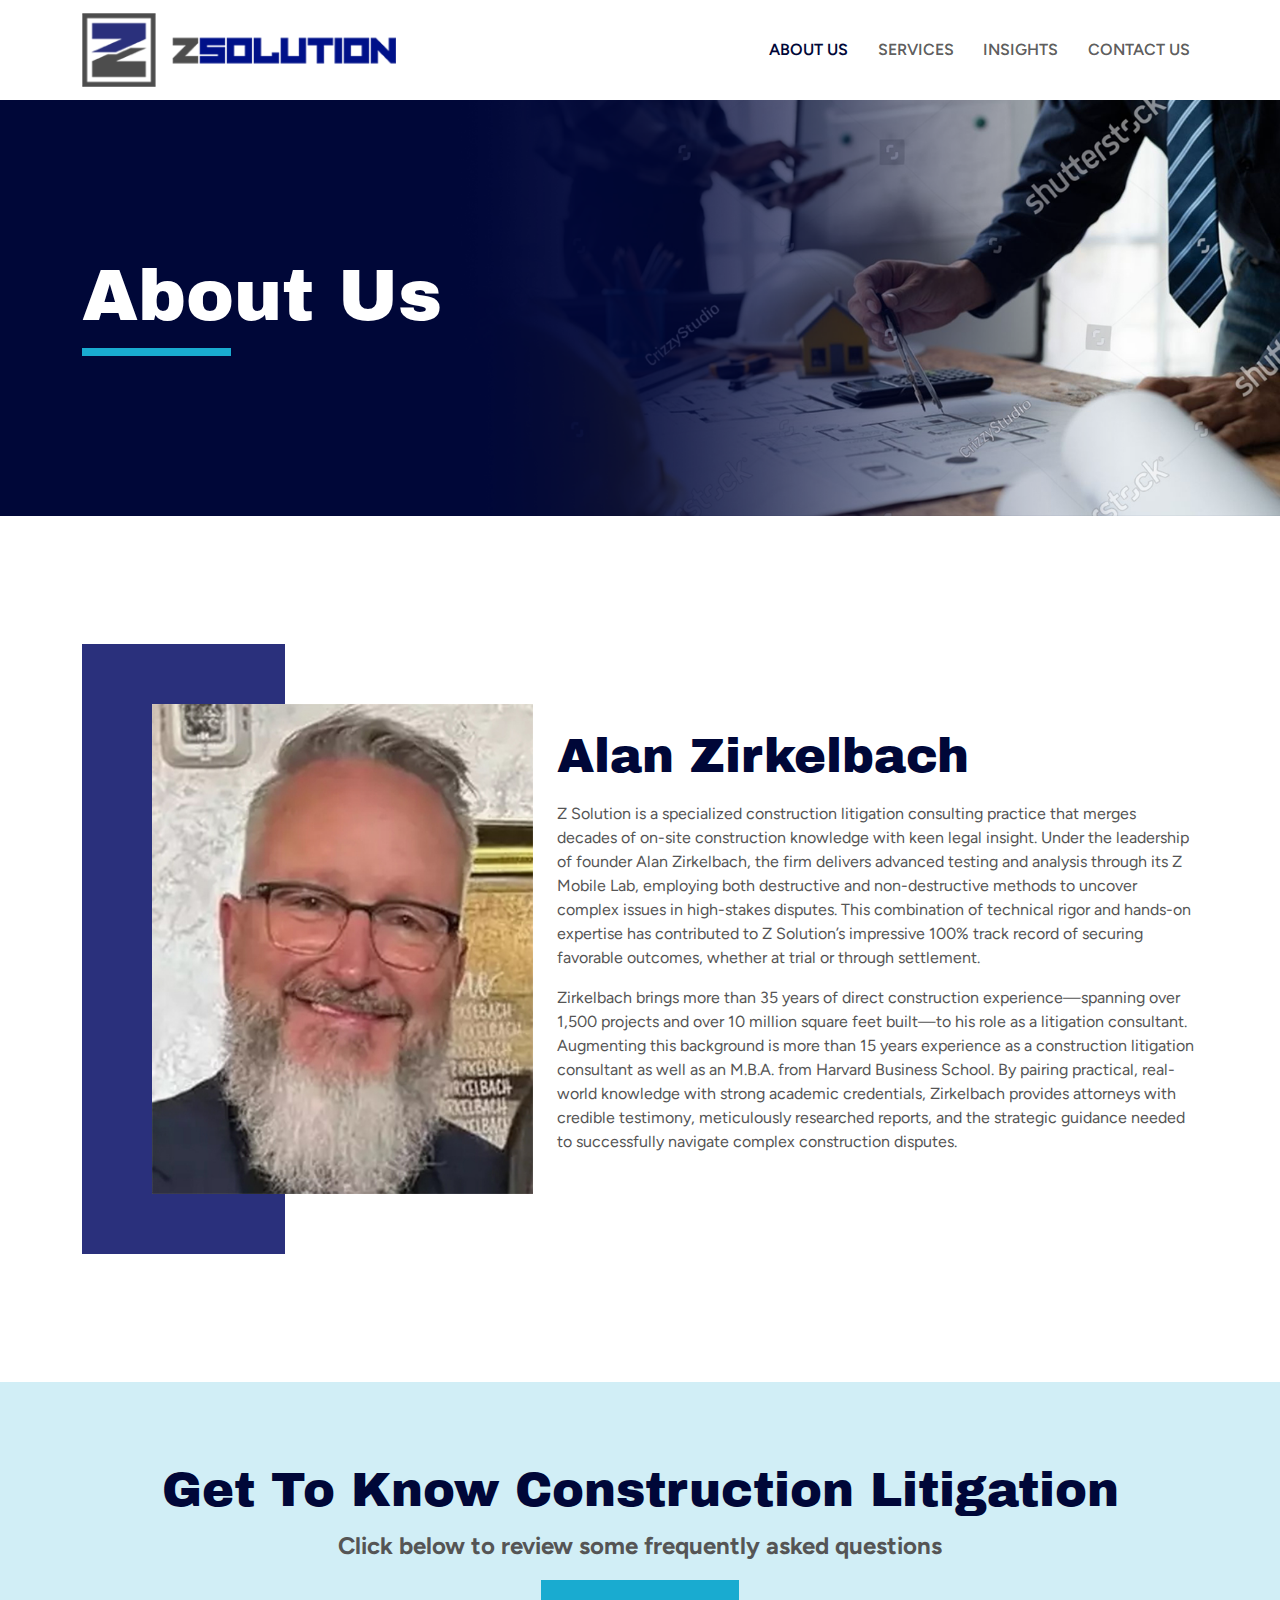
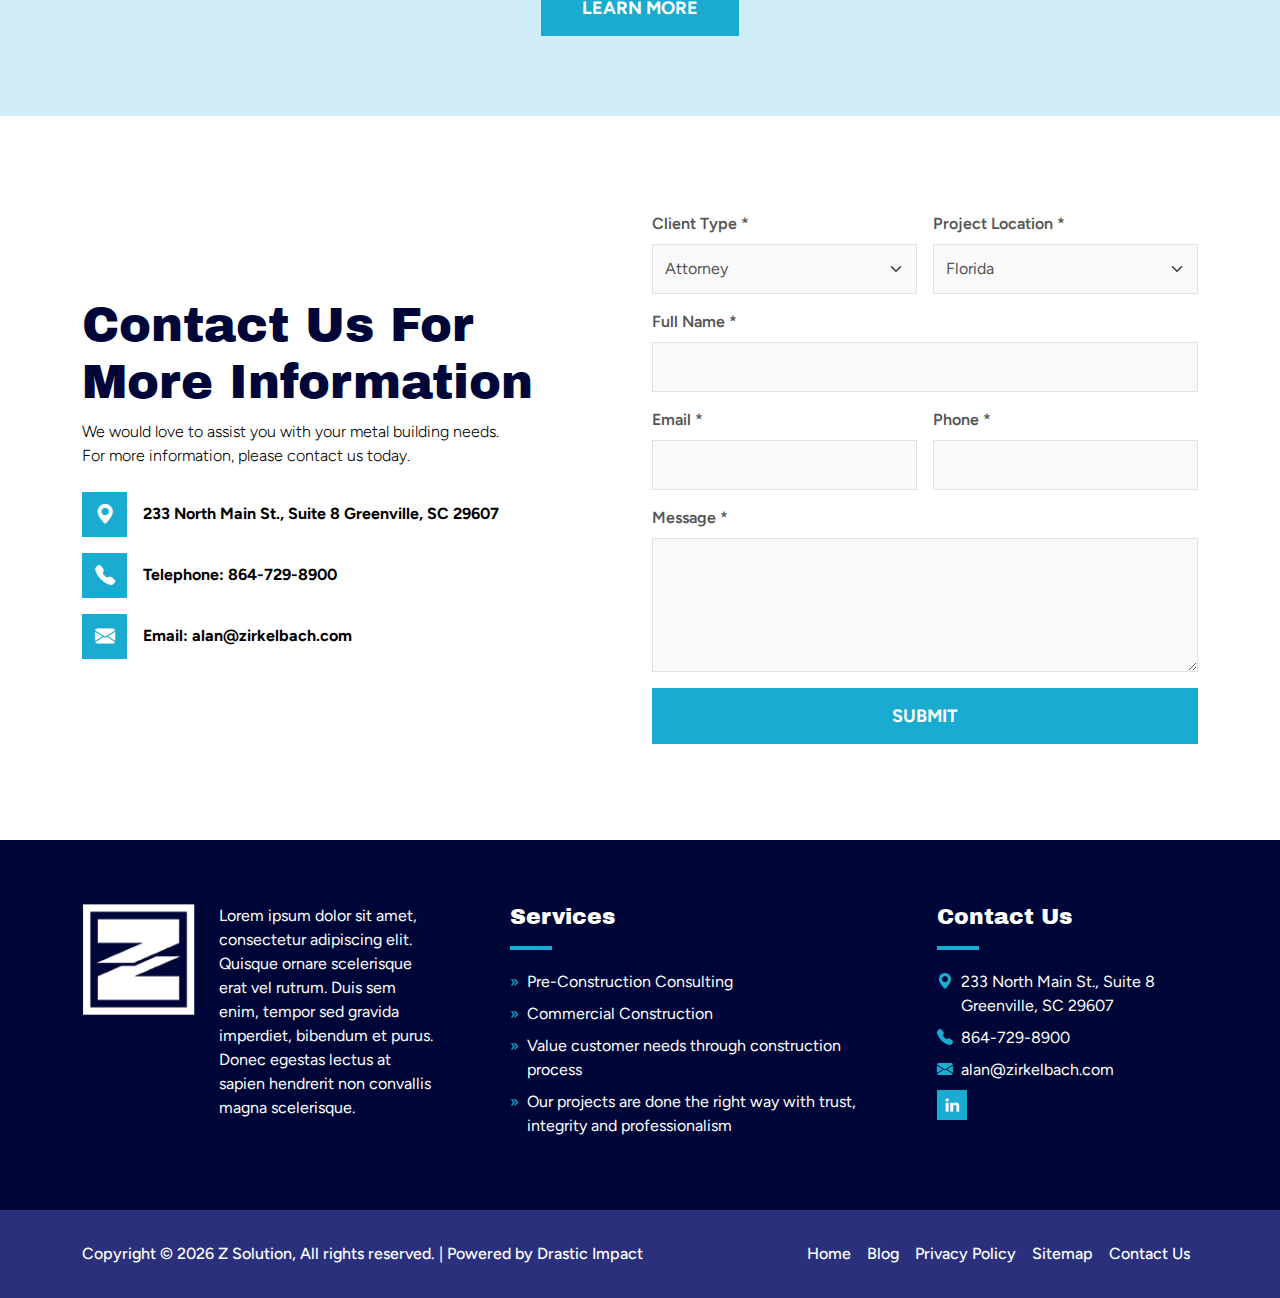
==== about.html @ e973aff8 "About page done, Services page started" ====
<!DOCTYPE html>
<html lang="en" xml:lang="en" xmlns="http://www.w3.org/1999/xhtml">
<head>
	<meta charset="UTF-8" />
	<meta name="viewport" content="width=device-width, initial-scale=1, shrink-to-fit=no" />

	<!-- Site Meta Tags -->
	<title>About Us | Z-Solutions</title>
	<meta name="title" content="About Us | Z-Solutions" />
	<meta name="description" content="Z-Solutions Website" />
    <meta name="author" content="Z-Solutions" />
    <meta name="keywords" content="Z-Solutions" />

	<!-- Open Graph / Facebook -->
	<meta property="og:type" content="website" />
	<meta property="og:url" content="https://developer-zahid.github.io/Z-Solutions-Website" />
	<meta property="og:title" content="About Us | Z-Solutions" />
	<meta property="og:description" content="Z-Solutions Website" />
	<meta property="og:image" content="https://developer-zahid.github.io/Z-Solutions-Website/assets/images/og/og.jpg" />
	<!-- Twitter -->
	<meta property="twitter:card" content="summary_large_image" />
	<meta property="twitter:url" content="https://developer-zahid.github.io/Z-Solutions-Website" />
	<meta property="twitter:title" content="About Us | Z-Solutions" />
	<meta property="twitter:description" content="Z-Solutions Website" />
	<meta property="twitter:image" content="https://developer-zahid.github.io/Z-Solutions-Website/assets/images/og/og.jpg" />

	<!-- Favicon Link -->
	<link rel="icon" type="image/png" sizes="512x512" href="https://developer-zahid.github.io/Z-Solutions-Website/assets/images/favicon/android-chrome-512x512.png" />
	<link rel="icon" type="image/png" sizes="192x192" href="https://developer-zahid.github.io/Z-Solutions-Website/assets/images/favicon/android-chrome-192x192.png" />
	<link rel="apple-touch-icon" sizes="180x180" href="https://developer-zahid.github.io/Z-Solutions-Website/assets/images/favicon/apple-touch-icon.png" />
	<link rel="icon" type="image/png" sizes="32x32" href="https://developer-zahid.github.io/Z-Solutions-Website/assets/images/favicon/favicon-32x32.png" />
	<link rel="icon" type="image/png" sizes="16x16" href="https://developer-zahid.github.io/Z-Solutions-Website/assets/images/favicon/favicon-16x16.png" />
	<link rel="icon" type="image/x-icon" href="https://developer-zahid.github.io/Z-Solutions-Website/assets/images/favicon/favicon.ico" />
	<link rel="manifest" href="https://developer-zahid.github.io/Z-Solutions-Website/assets/images/favicon/site.webmanifest" />
	
	<!-- All CSS -->
	<link rel="stylesheet" href="https://cdn.jsdelivr.net/npm/bootstrap-icons@1.11.3/font/bootstrap-icons.min.css">
	<link rel="stylesheet" href="./assets/plugins/bootstrap/css/bootstrap.min.css" />
	<link rel="stylesheet" href="./assets/css/style.min.css" />
</head>
<body>
	<!-- Section Header -->
	<header class="header position-absolute top-0 start-0 end-0 bg-white">
		<div class="container">
			<nav class="navbar navbar-expand-lg">
				<a class="navbar-brand" href="./">
					<img class="navbar-brand__image" src="./assets/images/logo/logo.png" alt="Z-Solutions" loading="eager" fetchpriority="high" decoding="sync" />
				</a>
				<button class="navbar-toggler" type="button" data-bs-toggle="collapse" data-bs-target="#navbarNav" aria-controls="navbarNav" aria-expanded="false" aria-label="Toggle navigation">
					<i class="bi bi-list"></i>
				</button>
				<div class="collapse navbar-collapse" id="navbarNav">
					<ul class="navbar-nav ms-lg-auto pt-3 pt-lg-0">
						<li class="nav-item">
							<a href="./about.html" class="nav-link active" aria-current="page">About us</a>
						</li>			  
						<li class="nav-item">
							<a href="./services.html" class="nav-link">Services</a>
						</li>
						<li class="nav-item">
							<a href="#!" class="nav-link">Insights</a>
						</li>
						<li class="nav-item">
							<a href="#section-contact" class="nav-link">Contact us</a>
						</li>
					</ul>
				</div>
			</nav>
		</div>
	</header>

	<!-- Section Common Banner -->
	<section class="section-common-banner section-gap bg-primary position-relative z-0">
		<img class="u-cover" src="./assets/images/pages/about/banner-bg.png" alt="banner background" height="416" loading="eager" fetchpriority="high" decoding="sync" />
		<div class="container position-relative section-gap">
			<h1 class="section-common-banner__title display-2 fw-normal text-white lh-1 mb-0 pb-4">About Us</h1>
		</div>
	</section>

	<!-- Section About Us -->
	<section class="section-about section-gap">
		<div class="container pt-4 pt-lg-5 pb-lg-5">
			<div class="row align-items-center">
				<div class="col-lg-5 mb-5 mb-lg-0">
					<figure class="section-about__media position-relative">
						<img class="" src="./assets/images/pages/about/alan-zirkelbach.jpg" alt="Alan Zirkelbach" width="456" height="586" loading="lazy" fetchpriority="low" decoding="async" />
					</figure>
				</div>
				<div class="col-lg-7">
					<h2 class="display-5 text-primary fw-normal mb-3">Alan Zirkelbach</h2>
					<p>Z Solution is a specialized construction litigation consulting practice that merges decades of on-site construction knowledge with keen legal insight. Under the leadership of founder Alan Zirkelbach, the firm delivers advanced testing and analysis through its Z Mobile Lab, employing both destructive and non-destructive methods to uncover complex issues in high-stakes disputes. This combination of technical rigor and hands-on expertise has contributed to Z Solution’s impressive 100% track record of securing favorable outcomes, whether at trial or through settlement.</p>
					<p>Zirkelbach brings more than 35 years of direct construction experience—spanning over 1,500 projects and over 10 million square feet built—to his role as a litigation consultant. Augmenting this background is more than 15 years experience as a construction litigation consultant as well as an M.B.A. from Harvard Business School. By pairing practical, real-world knowledge with strong academic credentials, Zirkelbach provides attorneys with credible testimony, meticulously researched reports, and the strategic guidance needed to successfully navigate complex construction disputes.</p>
				</div>
			</div>
		</div>
	</section>

	<!-- Section CTA -->
	<section class="section-cta section-gap text-center position-relative z-0">
		<img class="u-cover" src="./assets/images/common/cta-bg.png" alt="cta background" height="334" loading="lazy" fetchpriority="low" decoding="async" />
		<div class="container position-relative ">
			<h2 class="display-5 text-primary fw-normal">Get To Know Construction Litigation</h2>
			<p class="fs-4 fw-bold">Click below to review some frequently asked questions</p>
			<a class="btn btn-primary" href="#" role="button">Learn More</a>
		</div>
	</section>

	<!-- Section Contact -->
	<section id="section-contact" class="section-contact section-gap position-relative">
		<img class="section-contact__shape position-absolute bottom-0 z-n1" src="./assets/images/common/contact-shape.png" alt="logo shape" height="462" loading="lazy" fetchpriority="low" decoding="async" />
		<div class="container py-3">
			<div class="row align-items-center">
				<div class="col-lg-6 mb-5 mb-lg-0">
					<h2 class="section-contact__title text-primary display-5 fw-normal">Contact Us For More Information</h2>
					<p class="section-contact__text fw-light text-black mb-4">We would love to assist you with your metal building needs. For more information, please contact us today.</p>
					<address class="mb-0">
						<ul class="nav flex-column gap-3">
							<li class="d-flex gap-3 align-items-center">
								<span class="section-contact__icon ratio ratio-1x1 text-white bg-secondary flex-shrink-0">
									<span class="d-flex justify-content-center align-items-center fs-5">
										<i class="bi bi-geo-alt-fill"></i>
									</span>
								</span>
								<a href="https://maps.app.goo.gl/KM6q6TGUAdBbfYhx7" target="_blank" class="text-underline-hover fw-bold text-black">233 North Main St., Suite 8 Greenville, SC 29607</a>
							</li>
							<li class="d-flex gap-3 align-items-center">
								<span class="section-contact__icon ratio ratio-1x1 text-white bg-secondary flex-shrink-0">
									<span class="d-flex justify-content-center align-items-center fs-5">
										<i class="bi bi-telephone-fill"></i>
									</span>
								</span>
								<a href="tel:8647298900" class="text-underline-hover fw-bold text-black">Telephone: 864-729-8900</a>
							</li>
							<li class="d-flex gap-3 align-items-center">
								<span class="section-contact__icon ratio ratio-1x1 text-white bg-secondary flex-shrink-0">
									<span class="d-flex justify-content-center align-items-center fs-5">
										<i class="bi bi-envelope-fill"></i>
									</span>
								</span>
								<a href="mailto:alan@zirkelbach.com" class="text-underline-hover fw-bold text-black">Email: alan@zirkelbach.com</a>
							</li>
						</ul>
					</address>
				</div>
				<div class="col-lg-6">
					<form action="#!">
						<div class="row g-3">
							<div class="col-md-6">
								<label for="client-type" class="form-label fw-semibold">Client Type *</label>
								<select id="client-type" name="client-type" class="form-select" required>
									<option selected>Attorney</option>
									<option value="1">One</option>
									<option value="2">Two</option>
									<option value="3">Three</option>
								</select>
							</div>
							<div class="col-md-6">
								<label for="project-location" class="form-label fw-semibold">Project Location *</label>
								<select id="project-location" name="project-location" class="form-select" required>
									<option selected>Florida</option>
									<option value="1">One</option>
									<option value="2">Two</option>
									<option value="3">Three</option>
								</select>
							</div>
							<div class="col-12">
								<label for="full-name" class="form-label fw-semibold">Full Name *</label>
								<input id="full-name" name="full-name" type="text" class="form-control" required/>
							</div>
							<div class="col-md-6">
								<label for="email" class="form-label fw-semibold">Email *</label>
								<input id="email" name="email" type="text" class="form-control" required/>
							</div>
							<div class="col-md-6">
								<label for="phone" class="form-label fw-semibold">Phone *</label>
								<input id="phone" name="phone" type="text" class="form-control" required/>
							</div>
							<div class="mb-3">
								<label for="message" class="form-label fw-semibold">Message *</label>
								<textarea id="message" name="message" class="form-control" rows="5" required></textarea>
							</div>
						</div>
						<button type="submit" class="btn btn-primary w-100">Submit</button>
					</form>
				</div>
			</div>
		</div>
	</section>

	<!-- Section Footer -->
	<footer class="footer text-white">
		<div class="footer__top bg-primary py-5">
			<div class="container py-3">
				<div class="row justify-content-between">
					<div class="col-lg-4 mb-4 mb-lg-0">
						<div class="d-flex gap-4 flex-wrap flex-xl-nowrap align-items-start">
							<a href="./" class="footer-brand flex-shrink-0">
								<img class="footer-brand__image" src="./assets/images/logo/logo-mark.png" alt="Z-Solutions" height="121" loading="lazy" fetchpriority="low" decoding="async" />
							</a>
							<p class="mb-0">Lorem ipsum dolor sit amet, consectetur adipiscing elit. Quisque ornare scelerisque erat vel rutrum. Duis sem enim, tempor sed gravida imperdiet, bibendum et purus. Donec egestas lectus at sapien hendrerit non convallis magna scelerisque.</p>
						</div>
					</div>
					<div class="col-lg-4 mb-4 mb-lg-0">
						<div class="footer__block">
							<h3 class="footer__block__title">Services</h3>
							<ul class="footer__list footer__list--arrow list-unstyled mb-0">
								<li class="footer__list__item">
									<a href="#!" class="footer__list__link">Pre-Construction Consulting</a>
								</li>
								<li class="footer__list__item">
									<a href="#!" class="footer__list__link">Commercial Construction</a>
								</li>
								<li class="footer__list__item">
									<a href="#!" class="footer__list__link">Value customer needs through construction process</a>
								</li>
								<li class="footer__list__item">
									<a href="#!" class="footer__list__link">Our projects are done the right way with trust, <br>integrity and professionalism</a>
								</li>
							</ul>
						</div>
					</div>
					<div class="col-lg-3">
						<div class="footer__block">
							<h3 class="footer__block__title">Contact Us</h3>
							<ul class="footer__list list-unstyled mb-0">
								<li class="footer__list__item">
									<i class="bi bi-geo-alt-fill text-secondary flex-shrink-0"></i>
									<a href="https://maps.app.goo.gl/KM6q6TGUAdBbfYhx7" target="_blank" class="footer__list__link">233 North Main St., Suite 8 Greenville, SC 29607</a>
								</li>
								<li class="footer__list__item">
									<i class="bi bi-telephone-fill text-secondary flex-shrink-0"></i>
									<a href="tel:8647298900" class="footer__list__link">864-729-8900</a>
								</li>
								<li class="footer__list__item">
									<i class="bi bi-envelope-fill text-secondary flex-shrink-0"></i>
									<a href="mailto:alan@zirkelbach.com" class="footer__list__link">alan@zirkelbach.com</a>
								</li>
								<li class="footer__list__item">
									<a href="https://www.linkedin.com/company/z-construction-llc" title="Linkedin" target="_blank" class="footer__list__link">
										<img src="./assets/images/icons/linkedin.png" alt="linkedin" width="30" height="30" loading="lazy" fetchpriority="low" decoding="async" />
									</a>
								</li>
							</ul>
						</div>
					</div>
				</div>
			</div>
		</div>
		<div class="footer__bottom bg-tertiary py-4">
			<div class="container">
				<div class="row">
					<div class="col">
						<div class="d-flex gap-3 align-items-center justify-content-between flex-wrap fw-medium flex-column flex-xl-row text-center">
							<p class="mb-0">Copyright © <span data-target="currentYear">2025</span> Z Solution, All rights reserved. | Powered by <a href="https://drasticimpact.com/" target="_blank" class="text-underline-hover">Drastic Impact</a></p>
							<ul class="nav justify-content-center">
								<li class="nav-item">
									<a class="nav-link" aria-current="page" href="./">Home</a>
								</li>
								<li class="nav-item">
									<a class="nav-link" href="#">Blog</a>
								</li>
								<li class="nav-item">
									<a class="nav-link" href="#">Privacy Policy</a>
								</li>
								<li class="nav-item">
									<a class="nav-link" href="#">Sitemap</a>
								</li>
								<li class="nav-item">
									<a class="nav-link" href="#section-contact">Contact Us</a>
								</li>    
							</ul>
						</div>
					</div>
				</div>
			</div>
		</div>
	</footer>

	<!-- Scroll To Top Button -->
	<div class="scroll-top position-fixed">
		<button type="button" class="scroll-top__btn border-0 d-inline-flex align-items-center justify-content-center p-0">
			<i class="bi bi-chevron-up"></i>
		</button>
	</div>

	<!-- All Scripts -->
	<script src="./assets/plugins/jquery/jquery-3.6.4.min.js"></script>
	<script src="./assets/plugins/bootstrap/js/bootstrap.bundle.min.js"></script>
	<script src="./assets/js/script.js" defer></script>
</body>
</html>
---- assets/css/style.min.css ----
:root{--bs-body-font-family: Figtree, serif;--bs-secondary-font-family: Archivo Black, serif;--bs-body-color: #555555;--bs-primary: #000738;--bs-primary-rgb: 0, 7, 56;--bs-secondary: #19ABD0;--bs-secondary-rgb: 25, 171, 208;--bs-secondary-light: #d1eef6;--bs-secondary-light-rgb: 209, 238, 246;--bs-tertiary: #2A307C;--bs-tertiary-rgb: 42, 48, 124;--bs-nav-link-color: #4D4D4D;--bs-link-color: inherit;--bs-border-radius: 0}.footer__copyright__link,.navbar-toggler{transition:all ease-in-out .25s}.navbar .nav-link,.btn{text-transform:uppercase}select:not(:disabled){cursor:pointer}.section-header__title{font-weight:700}.section-common-banner__title,.footer__block__title{position:relative}.u-cover{position:absolute;top:0;right:0;bottom:0;left:0;width:100%;height:100%}.section-about__media::before,.section-common-banner__title::after,.footer__block__title::after{content:"";position:absolute}.u-cover{-webkit-user-select:none;-moz-user-select:none;user-select:none;pointer-events:none}.footer .nav-link:hover,.footer__list__link:hover,.text-underline-hover:hover,.footer .nav-link:focus,.footer__list__link:focus,.text-underline-hover:focus{text-decoration:underline}*{-webkit-tap-highlight-color:rgba(0,0,0,0)}html,body{scroll-behavior:smooth}body{overflow-x:clip}a,button,input,select,option,textarea{font:inherit;word-wrap:anywhere}a,button,input,select,textarea{color:inherit}a,a:hover,a:focus,a:active{text-decoration:none}figure{margin-bottom:0}img,svg{display:block;max-width:100%}img{-o-object-fit:cover;object-fit:cover;height:auto}.user-select-none{pointer-events:none}.list-inline{font-size:0}.list-inline-item{font-size:1rem}.bg-tertiary{background-color:var(--bs-tertiary)}.section-gap{--_section-gap: 1.875rem;padding-top:var(--_section-gap);padding-bottom:var(--_section-gap)}@media(min-width: 992px){.section-gap{--_section-gap: 3.125rem}}@media(min-width: 1200px){.section-gap{--_section-gap: 5rem}}.section-gap--fix{padding-bottom:calc(var(--_section-gap) - 24px)}.section-header{color:var(--bs-primary);text-align:center;margin-bottom:1.25rem}.section-header__title{font-size:1.875rem}@media(min-width: 992px){.section-header__title{font-size:2.5rem}}.match-height>[class*=col]{display:flex;flex-flow:column}.match-height>[class*=col]>*{flex:1 1 auto}.text-underline{text-decoration:underline}.u-cover{z-index:-1}@font-face{font-family:"Figtree";src:url("../fonts/Figtree-Light.woff2") format("woff2");font-weight:300;font-style:normal;font-display:swap}@font-face{font-family:"Figtree";src:url("../fonts/Figtree-Regular.woff2") format("woff2");font-weight:400;font-style:normal;font-display:swap}@font-face{font-family:"Figtree";src:url("../fonts/Figtree-Medium.woff2") format("woff2");font-weight:500;font-style:normal;font-display:swap}@font-face{font-family:"Figtree";src:url("../fonts/Figtree-SemiBold.woff2") format("woff2");font-weight:600;font-style:normal;font-display:swap}@font-face{font-family:"Figtree";src:url("../fonts/Figtree-Bold.woff2") format("woff2");font-weight:700;font-style:normal;font-display:swap}@font-face{font-family:"Figtree";src:url("../fonts/Figtree-ExtraBold.woff2") format("woff2");font-weight:800;font-style:normal;font-display:swap}@font-face{font-family:"Archivo Black";src:url("../fonts/ArchivoBlack-Regular.woff2") format("woff2");font-weight:400;font-style:normal;font-display:swap}h1,.h1,h2,.h2,h3,.h3,h4,.h4,h5,.h5,h6,.h6{font-family:var(--bs-secondary-font-family);font-weight:400}.btn{--bs-btn-font-size: 1.125rem;--bs-btn-padding-x: 2.5rem;--bs-btn-padding-y: 1.125rem;--bs-btn-font-weight: 700;--bs-btn-line-height: 1;box-shadow:none !important}.btn-primary{--bs-btn-bg: var(--bs-secondary);--bs-btn-border-color: var(--bs-btn-bg);--bs-btn-hover-bg: var(--bs-tertiary);--bs-btn-hover-border-color: var(--bs-btn-hover-bg);--bs-btn-active-bg: var(--bs-primary);--bs-btn-active-border-color: var(--bs-btn-bg)}.scroll-top{bottom:0.9375rem;right:0.9375rem;display:none;cursor:pointer;z-index:7}.scroll-top__btn{width:clamp(2rem,1.7159vw + 1.5817rem,3.125rem);aspect-ratio:1/1;font-size:1.1rem;color:#fff;background-color:var(--bs-tertiary)}.form-control,.form-select{--bs-body-bg: #f9f9f9;min-height:3.125rem}.form-control:focus,.form-select:focus{box-shadow:none}.form-control{--_padding-inline: 0.75rem;padding-left:var(--_padding-inline);padding-right:var(--_padding-inline)}.form-control::-moz-placeholder{opacity:1;color:currentColor}.form-control::placeholder{opacity:1;color:currentColor}input::-webkit-outer-spin-button,input::-webkit-inner-spin-button{-webkit-appearance:none;appearance:none;margin:0}input:-webkit-autofill,input:-webkit-autofill:hover,input:-webkit-autofill:focus,input:-webkit-autofill:active{box-shadow:0 0 0px 6.25rem unset inset !important;-webkit-text-fill-color:var(--bs-body-color)}input:-internal-autofill-selected{-webkit-appearance:menulist-button;-moz-appearance:menulist-button;appearance:menulist-button;background-image:none !important;background-color:unset !important;color:var(--bs-body-color) !important}input[type=number]{-moz-appearance:textfield;-webkit-appearance:textfield;appearance:textfield}input[type=search]::-webkit-search-decoration,input[type=search]::-webkit-search-cancel-button,input[type=search]::-webkit-search-results-button,input[type=search]::-webkit-search-results-decoration{display:none}select{-webkit-appearance:initial;-moz-appearance:initial;appearance:initial}select:focus{box-shadow:none}.header{z-index:9}.navbar-brand{--bs-navbar-brand-color: var(--bs-body-color)}.navbar-brand__image{max-width:clamp(12rem,13.7274vw + 8.654rem,21rem)}.navbar-toggler{--bs-navbar-color: var(--bs-primary);--bs-navbar-toggler-font-size: 1.5rem;--bs-navbar-toggler-border-radius: 0;--bs-navbar-toggler-focus-width: 2px;--bs-navbar-toggler-padding-x: var(--bs-navbar-toggler-padding-y);z-index:8}.navbar-toggler[aria-expanded=true],.navbar-toggler:hover{color:var(--bs-primary)}.navbar-toggler[aria-expanded=true] .bi::before{content:""}.navbar-nav{gap:clamp(0rem,1.5253vw - .3718rem,1rem)}.navbar .nav-link{--bs-nav-link-font-size: 1rem;--bs-nav-link-font-weight: 600}.navbar .nav-link.active,.navbar .nav-link:hover,.navbar .nav-link:focus-visible{color:var(--bs-primary)}.footer-brand__image{max-width:clamp(3.75rem,5.9104vw + 2.3093rem,7.625rem)}.footer .nav{--bs-nav-link-hover-color: unset;--bs-nav-link-padding-x: 0.5rem}.footer__block__title{font-size:1.375rem;padding-bottom:1.25rem;margin-bottom:1.25rem}.footer__block__title::after{bottom:0;display:block;width:2.625rem;height:0.25rem;background-color:var(--bs-secondary)}.footer__text{font-size:0.75rem}.footer__list--arrow .footer__list__item::before{content:"»";flex-shrink:0;color:var(--bs-secondary)}.footer__list__item{display:flex;gap:0.5rem;margin-bottom:0.5rem}.footer__copyright{font-size:0.875rem}.footer__copyright__link:hover,.footer__copyright__link:focus{text-decoration:underline}.section-cta{background-color:var(--bs-secondary-light)}.section-contact__shape{width:clamp(21.875rem,28.5987vw + 14.9041rem,40.625rem)}.section-contact__title{max-width:16ch}.section-contact__text{max-width:42ch}.section-contact__icon{width:2.8125rem}.section-common-banner__title::after{bottom:0;width:clamp(5.5rem,6.8637vw + 3.827rem,10rem);height:clamp(.3rem,.3051vw + .2256rem,.5rem);background-color:var(--bs-secondary);display:block}.section-about__media{--_padding-block: 2.1875rem;padding-top:var(--_padding-block);padding-bottom:var(--_padding-block)}@media(min-width: 480px){.section-about__media{--_padding-block: 3.75rem;padding-left:70px}}.section-about__media::before{top:0;left:0;width:50%;height:100%;background-color:var(--bs-tertiary);display:block;z-index:-1}@media(min-width: 480px){.section-about__media::before{width:45%}}/*# sourceMappingURL=style.min.css.map */
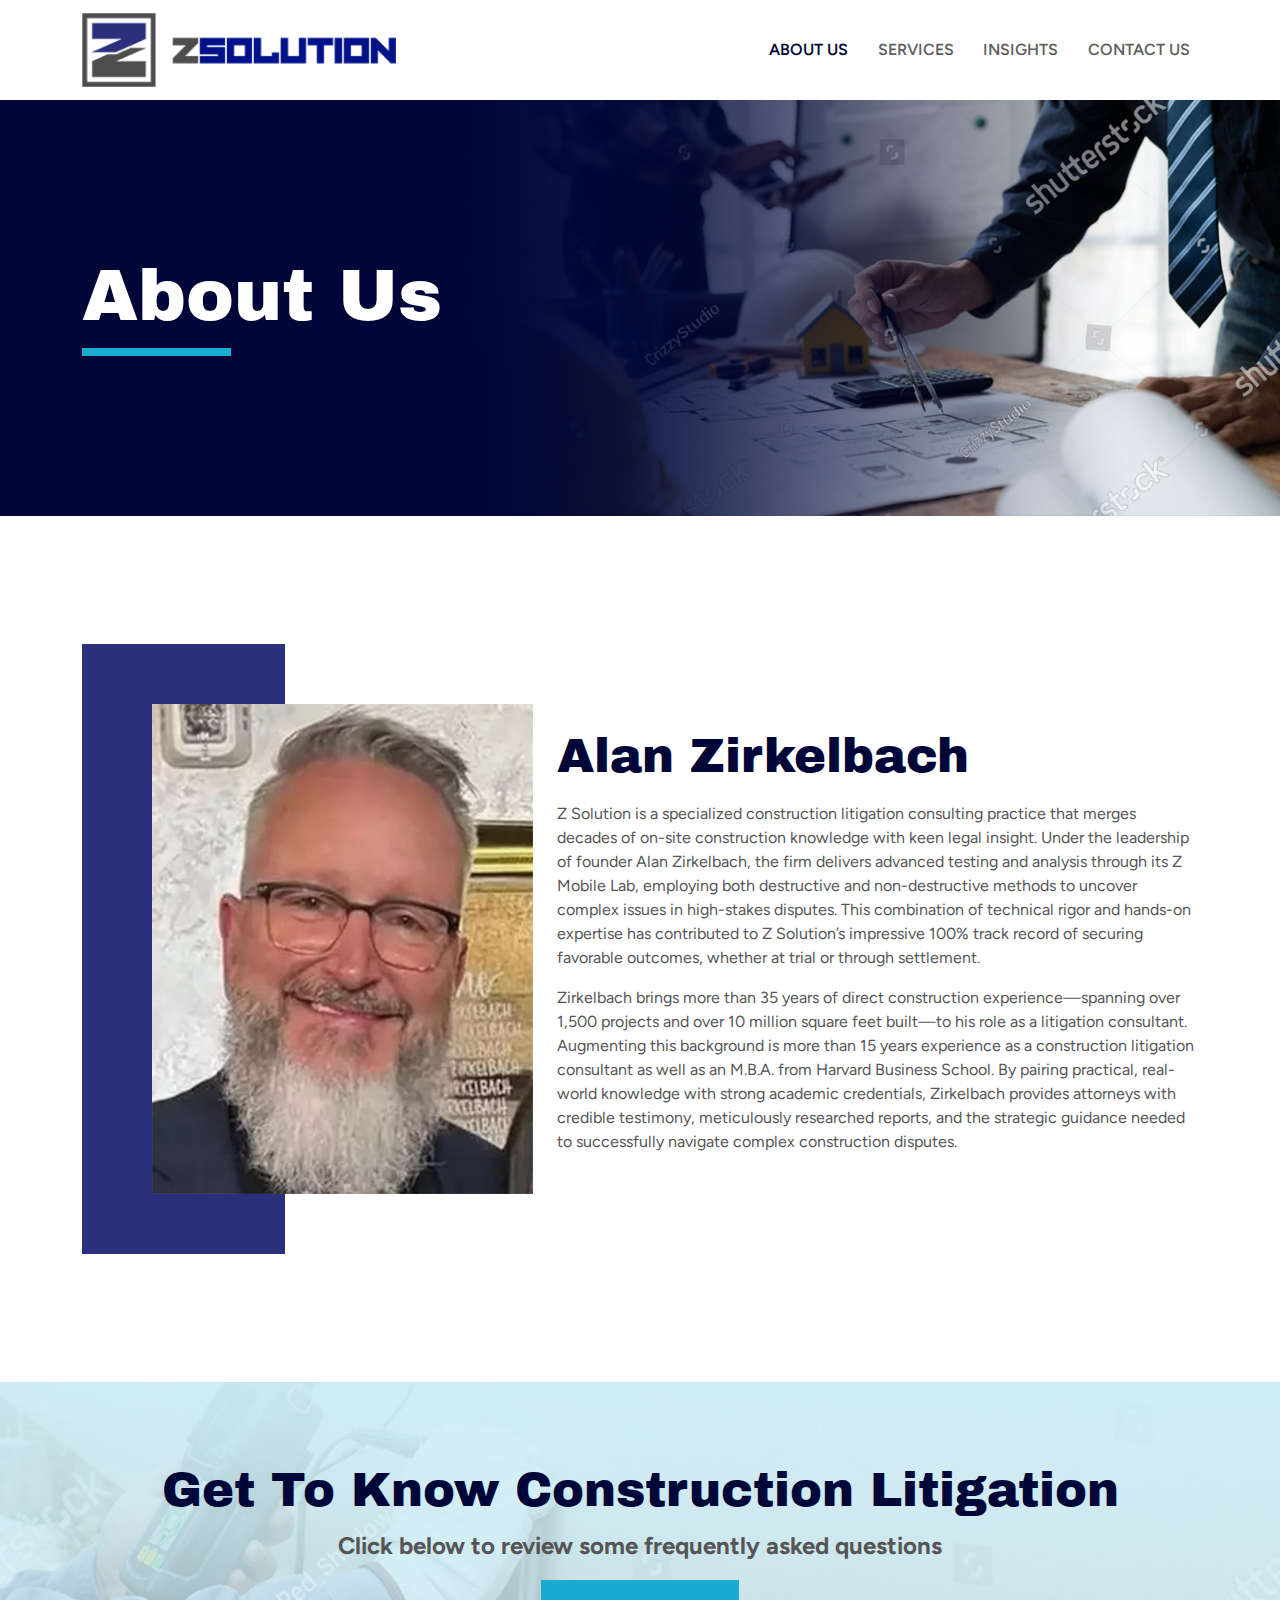
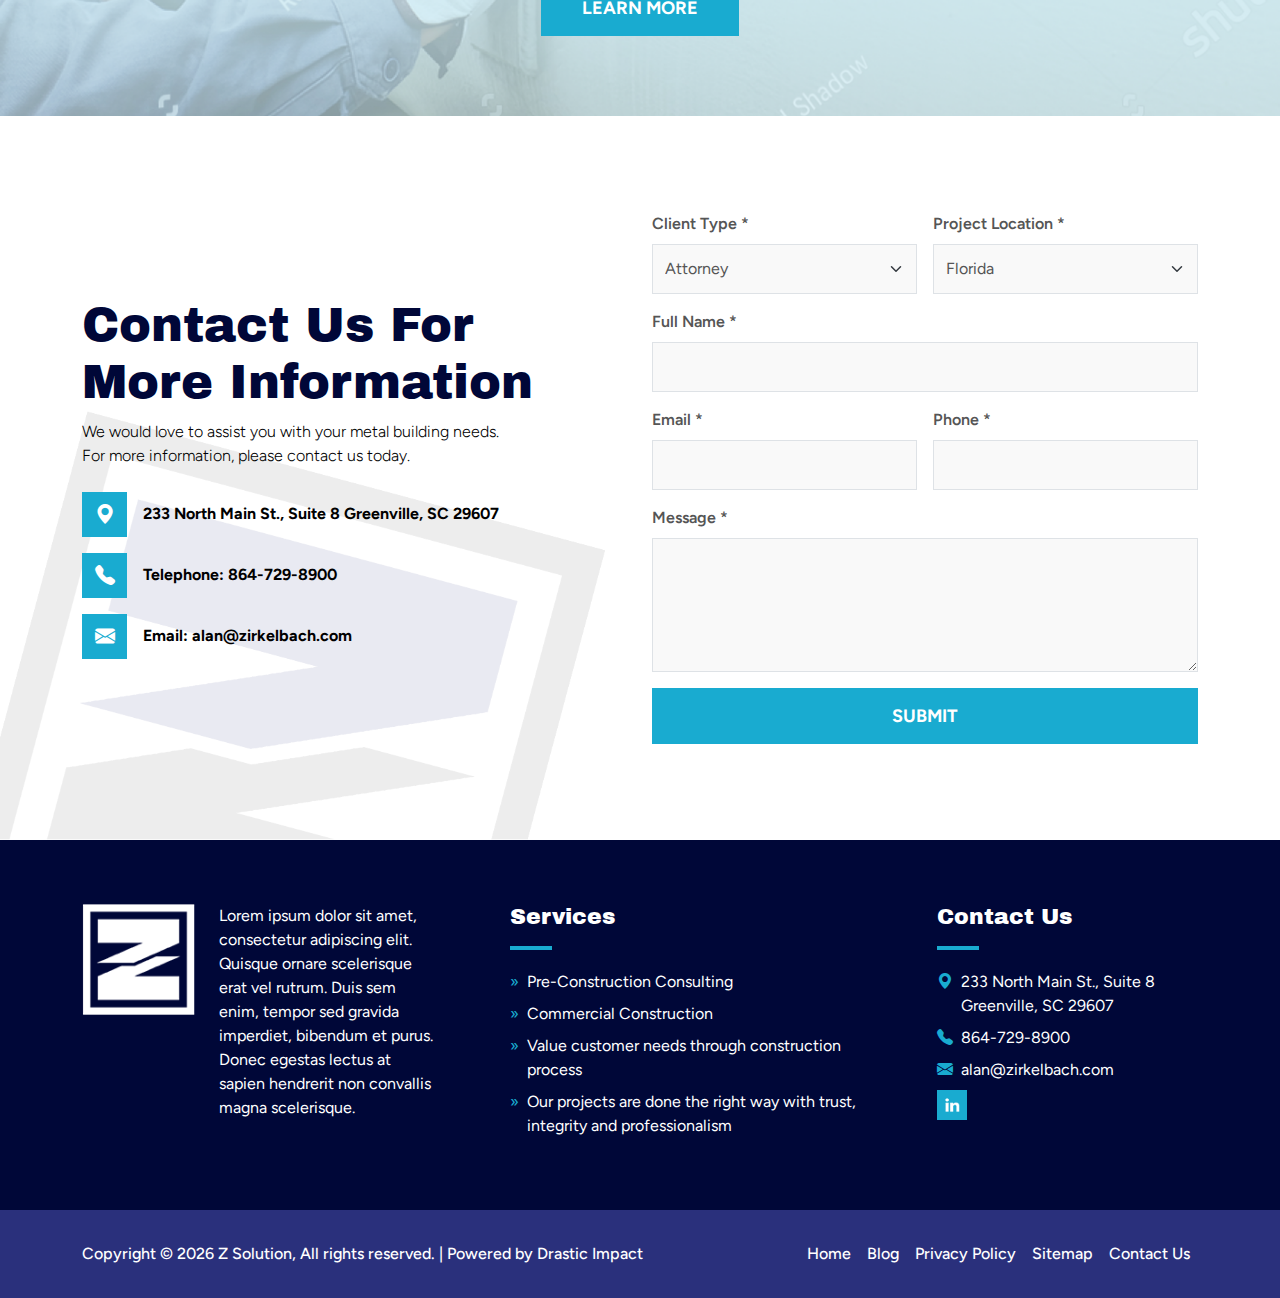
==== commit 697f4fb5: "Added Home Blog Section" ====
--- a/about.html
+++ b/about.html
@@ -101,7 +101,7 @@
 		<div class="container position-relative ">
 			<h2 class="display-5 text-primary fw-normal">Get To Know Construction Litigation</h2>
 			<p class="fs-4 fw-bold">Click below to review some frequently asked questions</p>
-			<a class="btn btn-primary" href="#" role="button">Learn More</a>
+			<a href="#!" class="btn btn-primary">Learn More</a>
 		</div>
 	</section>
 
@@ -254,16 +254,16 @@
 							<p class="mb-0">Copyright © <span data-target="currentYear">2025</span> Z Solution, All rights reserved. | Powered by <a href="https://drasticimpact.com/" target="_blank" class="text-underline-hover">Drastic Impact</a></p>
 							<ul class="nav justify-content-center">
 								<li class="nav-item">
-									<a class="nav-link" aria-current="page" href="./">Home</a>
-								</li>
-								<li class="nav-item">
-									<a class="nav-link" href="#">Blog</a>
-								</li>
-								<li class="nav-item">
-									<a class="nav-link" href="#">Privacy Policy</a>
-								</li>
-								<li class="nav-item">
-									<a class="nav-link" href="#">Sitemap</a>
+									<a class="nav-link" href="./">Home</a>
+								</li>
+								<li class="nav-item">
+									<a class="nav-link" href="#!">Blog</a>
+								</li>
+								<li class="nav-item">
+									<a class="nav-link" href="#!">Privacy Policy</a>
+								</li>
+								<li class="nav-item">
+									<a class="nav-link" href="#!">Sitemap</a>
 								</li>
 								<li class="nav-item">
 									<a class="nav-link" href="#section-contact">Contact Us</a>
--- a/assets/css/style.min.css
+++ b/assets/css/style.min.css
@@ -1 +1 @@
-:root{--bs-body-font-family: Figtree, serif;--bs-secondary-font-family: Archivo Black, serif;--bs-body-color: #555555;--bs-primary: #000738;--bs-primary-rgb: 0, 7, 56;--bs-secondary: #19ABD0;--bs-secondary-rgb: 25, 171, 208;--bs-secondary-light: #d1eef6;--bs-secondary-light-rgb: 209, 238, 246;--bs-tertiary: #2A307C;--bs-tertiary-rgb: 42, 48, 124;--bs-nav-link-color: #4D4D4D;--bs-link-color: inherit;--bs-border-radius: 0}.footer__copyright__link,.navbar-toggler{transition:all ease-in-out .25s}.navbar .nav-link,.btn{text-transform:uppercase}select:not(:disabled){cursor:pointer}.section-header__title{font-weight:700}.section-common-banner__title,.footer__block__title{position:relative}.u-cover{position:absolute;top:0;right:0;bottom:0;left:0;width:100%;height:100%}.section-about__media::before,.section-common-banner__title::after,.footer__block__title::after{content:"";position:absolute}.u-cover{-webkit-user-select:none;-moz-user-select:none;user-select:none;pointer-events:none}.footer .nav-link:hover,.footer__list__link:hover,.text-underline-hover:hover,.footer .nav-link:focus,.footer__list__link:focus,.text-underline-hover:focus{text-decoration:underline}*{-webkit-tap-highlight-color:rgba(0,0,0,0)}html,body{scroll-behavior:smooth}body{overflow-x:clip}a,button,input,select,option,textarea{font:inherit;word-wrap:anywhere}a,button,input,select,textarea{color:inherit}a,a:hover,a:focus,a:active{text-decoration:none}figure{margin-bottom:0}img,svg{display:block;max-width:100%}img{-o-object-fit:cover;object-fit:cover;height:auto}.user-select-none{pointer-events:none}.list-inline{font-size:0}.list-inline-item{font-size:1rem}.bg-tertiary{background-color:var(--bs-tertiary)}.section-gap{--_section-gap: 1.875rem;padding-top:var(--_section-gap);padding-bottom:var(--_section-gap)}@media(min-width: 992px){.section-gap{--_section-gap: 3.125rem}}@media(min-width: 1200px){.section-gap{--_section-gap: 5rem}}.section-gap--fix{padding-bottom:calc(var(--_section-gap) - 24px)}.section-header{color:var(--bs-primary);text-align:center;margin-bottom:1.25rem}.section-header__title{font-size:1.875rem}@media(min-width: 992px){.section-header__title{font-size:2.5rem}}.match-height>[class*=col]{display:flex;flex-flow:column}.match-height>[class*=col]>*{flex:1 1 auto}.text-underline{text-decoration:underline}.u-cover{z-index:-1}@font-face{font-family:"Figtree";src:url("../fonts/Figtree-Light.woff2") format("woff2");font-weight:300;font-style:normal;font-display:swap}@font-face{font-family:"Figtree";src:url("../fonts/Figtree-Regular.woff2") format("woff2");font-weight:400;font-style:normal;font-display:swap}@font-face{font-family:"Figtree";src:url("../fonts/Figtree-Medium.woff2") format("woff2");font-weight:500;font-style:normal;font-display:swap}@font-face{font-family:"Figtree";src:url("../fonts/Figtree-SemiBold.woff2") format("woff2");font-weight:600;font-style:normal;font-display:swap}@font-face{font-family:"Figtree";src:url("../fonts/Figtree-Bold.woff2") format("woff2");font-weight:700;font-style:normal;font-display:swap}@font-face{font-family:"Figtree";src:url("../fonts/Figtree-ExtraBold.woff2") format("woff2");font-weight:800;font-style:normal;font-display:swap}@font-face{font-family:"Archivo Black";src:url("../fonts/ArchivoBlack-Regular.woff2") format("woff2");font-weight:400;font-style:normal;font-display:swap}h1,.h1,h2,.h2,h3,.h3,h4,.h4,h5,.h5,h6,.h6{font-family:var(--bs-secondary-font-family);font-weight:400}.btn{--bs-btn-font-size: 1.125rem;--bs-btn-padding-x: 2.5rem;--bs-btn-padding-y: 1.125rem;--bs-btn-font-weight: 700;--bs-btn-line-height: 1;box-shadow:none !important}.btn-primary{--bs-btn-bg: var(--bs-secondary);--bs-btn-border-color: var(--bs-btn-bg);--bs-btn-hover-bg: var(--bs-tertiary);--bs-btn-hover-border-color: var(--bs-btn-hover-bg);--bs-btn-active-bg: var(--bs-primary);--bs-btn-active-border-color: var(--bs-btn-bg)}.scroll-top{bottom:0.9375rem;right:0.9375rem;display:none;cursor:pointer;z-index:7}.scroll-top__btn{width:clamp(2rem,1.7159vw + 1.5817rem,3.125rem);aspect-ratio:1/1;font-size:1.1rem;color:#fff;background-color:var(--bs-tertiary)}.form-control,.form-select{--bs-body-bg: #f9f9f9;min-height:3.125rem}.form-control:focus,.form-select:focus{box-shadow:none}.form-control{--_padding-inline: 0.75rem;padding-left:var(--_padding-inline);padding-right:var(--_padding-inline)}.form-control::-moz-placeholder{opacity:1;color:currentColor}.form-control::placeholder{opacity:1;color:currentColor}input::-webkit-outer-spin-button,input::-webkit-inner-spin-button{-webkit-appearance:none;appearance:none;margin:0}input:-webkit-autofill,input:-webkit-autofill:hover,input:-webkit-autofill:focus,input:-webkit-autofill:active{box-shadow:0 0 0px 6.25rem unset inset !important;-webkit-text-fill-color:var(--bs-body-color)}input:-internal-autofill-selected{-webkit-appearance:menulist-button;-moz-appearance:menulist-button;appearance:menulist-button;background-image:none !important;background-color:unset !important;color:var(--bs-body-color) !important}input[type=number]{-moz-appearance:textfield;-webkit-appearance:textfield;appearance:textfield}input[type=search]::-webkit-search-decoration,input[type=search]::-webkit-search-cancel-button,input[type=search]::-webkit-search-results-button,input[type=search]::-webkit-search-results-decoration{display:none}select{-webkit-appearance:initial;-moz-appearance:initial;appearance:initial}select:focus{box-shadow:none}.header{z-index:9}.navbar-brand{--bs-navbar-brand-color: var(--bs-body-color)}.navbar-brand__image{max-width:clamp(12rem,13.7274vw + 8.654rem,21rem)}.navbar-toggler{--bs-navbar-color: var(--bs-primary);--bs-navbar-toggler-font-size: 1.5rem;--bs-navbar-toggler-border-radius: 0;--bs-navbar-toggler-focus-width: 2px;--bs-navbar-toggler-padding-x: var(--bs-navbar-toggler-padding-y);z-index:8}.navbar-toggler[aria-expanded=true],.navbar-toggler:hover{color:var(--bs-primary)}.navbar-toggler[aria-expanded=true] .bi::before{content:""}.navbar-nav{gap:clamp(0rem,1.5253vw - .3718rem,1rem)}.navbar .nav-link{--bs-nav-link-font-size: 1rem;--bs-nav-link-font-weight: 600}.navbar .nav-link.active,.navbar .nav-link:hover,.navbar .nav-link:focus-visible{color:var(--bs-primary)}.footer-brand__image{max-width:clamp(3.75rem,5.9104vw + 2.3093rem,7.625rem)}.footer .nav{--bs-nav-link-hover-color: unset;--bs-nav-link-padding-x: 0.5rem}.footer__block__title{font-size:1.375rem;padding-bottom:1.25rem;margin-bottom:1.25rem}.footer__block__title::after{bottom:0;display:block;width:2.625rem;height:0.25rem;background-color:var(--bs-secondary)}.footer__text{font-size:0.75rem}.footer__list--arrow .footer__list__item::before{content:"»";flex-shrink:0;color:var(--bs-secondary)}.footer__list__item{display:flex;gap:0.5rem;margin-bottom:0.5rem}.footer__copyright{font-size:0.875rem}.footer__copyright__link:hover,.footer__copyright__link:focus{text-decoration:underline}.section-cta{background-color:var(--bs-secondary-light)}.section-contact__shape{width:clamp(21.875rem,28.5987vw + 14.9041rem,40.625rem)}.section-contact__title{max-width:16ch}.section-contact__text{max-width:42ch}.section-contact__icon{width:2.8125rem}.section-common-banner__title::after{bottom:0;width:clamp(5.5rem,6.8637vw + 3.827rem,10rem);height:clamp(.3rem,.3051vw + .2256rem,.5rem);background-color:var(--bs-secondary);display:block}.section-about__media{--_padding-block: 2.1875rem;padding-top:var(--_padding-block);padding-bottom:var(--_padding-block)}@media(min-width: 480px){.section-about__media{--_padding-block: 3.75rem;padding-left:70px}}.section-about__media::before{top:0;left:0;width:50%;height:100%;background-color:var(--bs-tertiary);display:block;z-index:-1}@media(min-width: 480px){.section-about__media::before{width:45%}}/*# sourceMappingURL=style.min.css.map */+:root{--bs-body-font-family: Figtree, serif;--bs-secondary-font-family: Archivo Black, serif;--bs-body-color: #555555;--bs-primary: #000738;--bs-primary-rgb: 0, 7, 56;--bs-secondary: #19ABD0;--bs-secondary-rgb: 25, 171, 208;--bs-secondary-light: #d1eef6;--bs-secondary-light-rgb: 209, 238, 246;--bs-tertiary: #2A307C;--bs-tertiary-rgb: 42, 48, 124;--bs-nav-link-color: #4D4D4D;--bs-link-color: inherit;--bs-border-radius: 0}.footer__copyright__link,.navbar-toggler{transition:all ease-in-out .25s}.section-services__card__title,.navbar .nav-link,.btn{text-transform:uppercase}select:not(:disabled){cursor:pointer}.section-header__title{font-weight:700}.section-common-banner__title,.footer__block__title{position:relative}.u-cover{position:absolute;top:0;right:0;bottom:0;left:0;width:100%;height:100%}.section-about__media::before,.section-common-banner__title::after,.footer__block__title::after{content:"";position:absolute}.u-cover{-webkit-user-select:none;-moz-user-select:none;user-select:none;pointer-events:none}.footer .nav-link:hover,.footer__list__link:hover,.text-underline-hover:hover,.footer .nav-link:focus,.footer__list__link:focus,.text-underline-hover:focus{text-decoration:underline}*{-webkit-tap-highlight-color:rgba(0,0,0,0)}html,body{scroll-behavior:smooth}body{overflow-x:clip}a,button,input,select,option,textarea{font:inherit;word-wrap:anywhere}a,button,input,select,textarea{color:inherit}a,a:hover,a:focus,a:active{text-decoration:none}figure{margin-bottom:0}img,svg{display:block;max-width:100%}img{-o-object-fit:cover;object-fit:cover;height:auto}.user-select-none{pointer-events:none}.list-inline{font-size:0}.list-inline-item{font-size:1rem}.text-tertiary{color:var(--bs-tertiary)}.bg-tertiary{background-color:var(--bs-tertiary)}.ff-primary{font-family:var(--bs-body-font-family)}.section-gap{--_section-gap: 1.875rem;padding-top:var(--_section-gap);padding-bottom:var(--_section-gap)}@media(min-width: 992px){.section-gap{--_section-gap: 3.125rem}}@media(min-width: 1200px){.section-gap{--_section-gap: 5rem}}.section-gap--fix{padding-bottom:calc(var(--_section-gap) - 24px)}.section-header{color:var(--bs-primary);text-align:center;margin-bottom:1.25rem}.section-header__title{font-size:1.875rem}@media(min-width: 992px){.section-header__title{font-size:2.5rem}}.match-height>[class*=col]{display:flex;flex-flow:column}.match-height>[class*=col]>*{flex:1 1 auto}.text-underline{text-decoration:underline}.u-cover{z-index:-1}@font-face{font-family:"Figtree";src:url("../fonts/Figtree-Light.woff2") format("woff2");font-weight:300;font-style:normal;font-display:swap}@font-face{font-family:"Figtree";src:url("../fonts/Figtree-Regular.woff2") format("woff2");font-weight:400;font-style:normal;font-display:swap}@font-face{font-family:"Figtree";src:url("../fonts/Figtree-Medium.woff2") format("woff2");font-weight:500;font-style:normal;font-display:swap}@font-face{font-family:"Figtree";src:url("../fonts/Figtree-SemiBold.woff2") format("woff2");font-weight:600;font-style:normal;font-display:swap}@font-face{font-family:"Figtree";src:url("../fonts/Figtree-Bold.woff2") format("woff2");font-weight:700;font-style:normal;font-display:swap}@font-face{font-family:"Figtree";src:url("../fonts/Figtree-ExtraBold.woff2") format("woff2");font-weight:800;font-style:normal;font-display:swap}@font-face{font-family:"Archivo Black";src:url("../fonts/ArchivoBlack-Regular.woff2") format("woff2");font-weight:400;font-style:normal;font-display:swap}h1,.h1,h2,.h2,h3,.h3,h4,.h4,h5,.h5,h6,.h6{font-family:var(--bs-secondary-font-family);font-weight:400}.btn{--bs-btn-font-size: 1.125rem;--bs-btn-padding-x: 2.5rem;--bs-btn-padding-y: 1.125rem;--bs-btn-font-weight: 700;--bs-btn-line-height: 1;box-shadow:none !important}.btn-primary{--bs-btn-bg: var(--bs-secondary);--bs-btn-border-color: var(--bs-btn-bg);--bs-btn-hover-bg: var(--bs-tertiary);--bs-btn-hover-border-color: var(--bs-btn-hover-bg);--bs-btn-active-bg: var(--bs-primary);--bs-btn-active-border-color: var(--bs-btn-bg)}.scroll-top{bottom:0.9375rem;right:0.9375rem;display:none;cursor:pointer;z-index:7}.scroll-top__btn{width:clamp(2rem,1.7159vw + 1.5817rem,3.125rem);aspect-ratio:1/1;font-size:1.1rem;color:#fff;background-color:var(--bs-tertiary)}.form-control,.form-select{--bs-body-bg: #f9f9f9;min-height:3.125rem}.form-control:focus,.form-select:focus{box-shadow:none}.form-control{--_padding-inline: 0.75rem;padding-left:var(--_padding-inline);padding-right:var(--_padding-inline)}.form-control::-moz-placeholder{opacity:1;color:currentColor}.form-control::placeholder{opacity:1;color:currentColor}input::-webkit-outer-spin-button,input::-webkit-inner-spin-button{-webkit-appearance:none;appearance:none;margin:0}input:-webkit-autofill,input:-webkit-autofill:hover,input:-webkit-autofill:focus,input:-webkit-autofill:active{box-shadow:0 0 0px 6.25rem unset inset !important;-webkit-text-fill-color:var(--bs-body-color)}input:-internal-autofill-selected{-webkit-appearance:menulist-button;-moz-appearance:menulist-button;appearance:menulist-button;background-image:none !important;background-color:unset !important;color:var(--bs-body-color) !important}input[type=number]{-moz-appearance:textfield;-webkit-appearance:textfield;appearance:textfield}input[type=search]::-webkit-search-decoration,input[type=search]::-webkit-search-cancel-button,input[type=search]::-webkit-search-results-button,input[type=search]::-webkit-search-results-decoration{display:none}select{-webkit-appearance:initial;-moz-appearance:initial;appearance:initial}select:focus{box-shadow:none}.header{z-index:9}.navbar-brand{--bs-navbar-brand-color: var(--bs-body-color)}.navbar-brand__image{max-width:clamp(12rem,13.7274vw + 8.654rem,21rem)}.navbar-toggler{--bs-navbar-color: var(--bs-primary);--bs-navbar-toggler-font-size: 1.5rem;--bs-navbar-toggler-border-radius: 0;--bs-navbar-toggler-focus-width: 2px;--bs-navbar-toggler-padding-x: var(--bs-navbar-toggler-padding-y);z-index:8}.navbar-toggler[aria-expanded=true],.navbar-toggler:hover{color:var(--bs-primary)}.navbar-toggler[aria-expanded=true] .bi::before{content:""}.navbar-nav{gap:clamp(0rem,1.5253vw - .3718rem,1rem)}.navbar .nav-link{--bs-nav-link-font-size: 1rem;--bs-nav-link-font-weight: 600}.navbar .nav-link.active,.navbar .nav-link:hover,.navbar .nav-link:focus-visible{color:var(--bs-primary)}.footer-brand__image{max-width:clamp(3.75rem,5.9104vw + 2.3093rem,7.625rem)}.footer .nav{--bs-nav-link-hover-color: unset;--bs-nav-link-padding-x: 0.5rem}.footer__block__title{font-size:1.375rem;padding-bottom:1.25rem;margin-bottom:1.25rem}.footer__block__title::after{bottom:0;display:block;width:2.625rem;height:0.25rem;background-color:var(--bs-secondary)}.footer__text{font-size:0.75rem}.footer__list--arrow .footer__list__item::before{content:"»";flex-shrink:0;color:var(--bs-secondary)}.footer__list__item{display:flex;gap:0.5rem;margin-bottom:0.5rem}.footer__copyright{font-size:0.875rem}.footer__copyright__link:hover,.footer__copyright__link:focus{text-decoration:underline}.section-cta{background-color:var(--bs-secondary-light)}.section-contact__shape{width:clamp(21.875rem,28.5987vw + 14.9041rem,40.625rem)}.section-contact__title{max-width:16ch}.section-contact__text{max-width:42ch}.section-contact__icon{width:2.8125rem}.section-common-banner__title::after{bottom:0;width:clamp(5.5rem,6.8637vw + 3.827rem,10rem);height:clamp(.3rem,.3051vw + .2256rem,.5rem);background-color:var(--bs-secondary);display:block}.section-home-about__title{max-width:31ch}.section-about__media{--_padding-block: 2.1875rem;padding-top:var(--_padding-block);padding-bottom:var(--_padding-block)}@media(min-width: 480px){.section-about__media{--_padding-block: 3.75rem;padding-left:70px}}.section-about__media::before{top:0;left:0;width:50%;height:100%;background-color:var(--bs-tertiary);display:block;z-index:-1}@media(min-width: 480px){.section-about__media::before{width:45%}}@media(max-width: 1199.98px){.section-services__title{--bs-border-width: 0}}.section-services__list{display:grid;gap:clamp(2rem,5.55vw + .5084rem,5.5rem)}@media(min-width: 992px){.section-services__list li:nth-of-type(even) .section-services__card{grid-template-columns:1fr .2fr .8fr}}@media(min-width: 992px){.section-services__list li:nth-of-type(even) .section-services__card__media{grid-column:2/-1}}@media(min-width: 992px){.section-services__list li:nth-of-type(even) .section-services__card__body{grid-column:1/3}}.section-services__card{display:grid;align-items:center}@media(min-width: 992px){.section-services__card{grid-template-columns:.8fr .2fr 1fr}}@media(min-width: 992px){.section-services__card__media,.section-services__card__body{grid-row:1/-1}}@media(min-width: 992px){.section-services__card__media{grid-column:1/3}}.section-services__card__body{z-index:1;box-shadow:0 0 1.875rem rgba(var(--bs-secondary-rgb), 0.2)}@media(min-width: 992px){.section-services__card__body{grid-column:2/-1}}/*# sourceMappingURL=style.min.css.map */